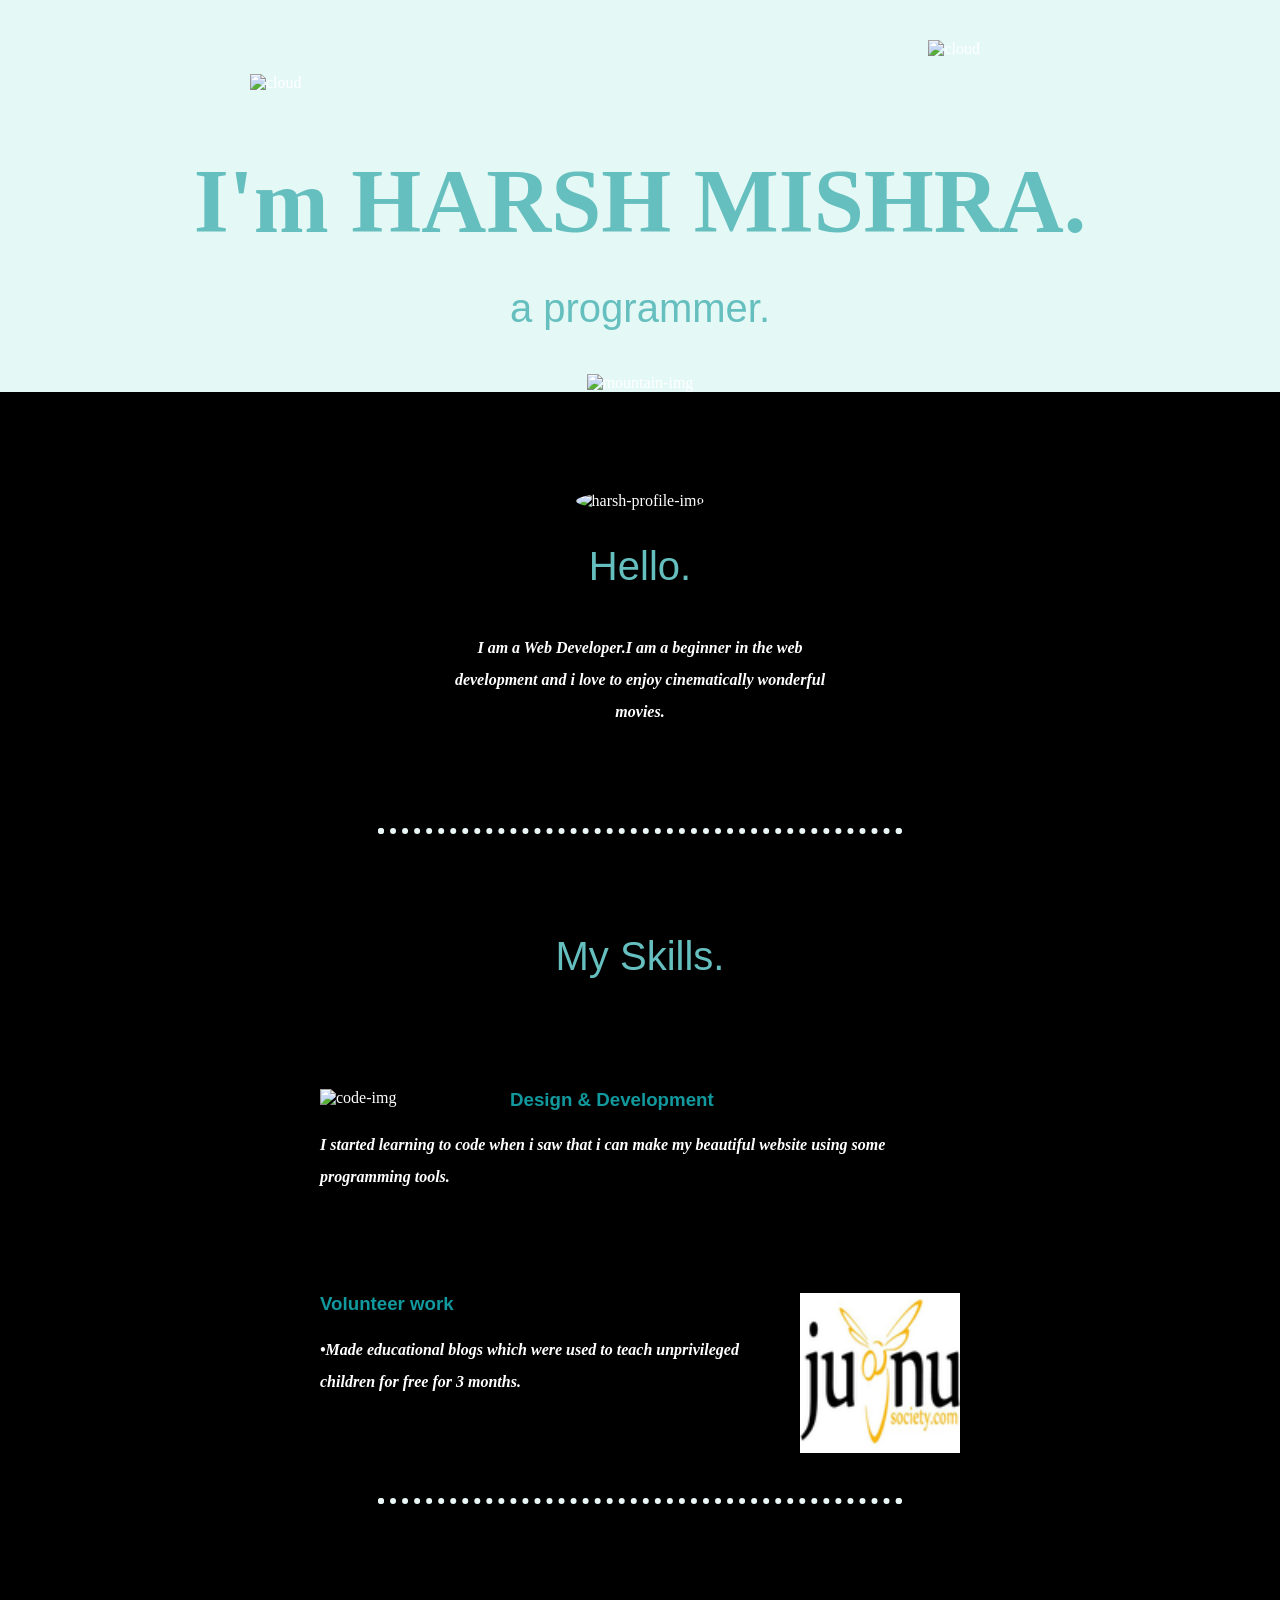
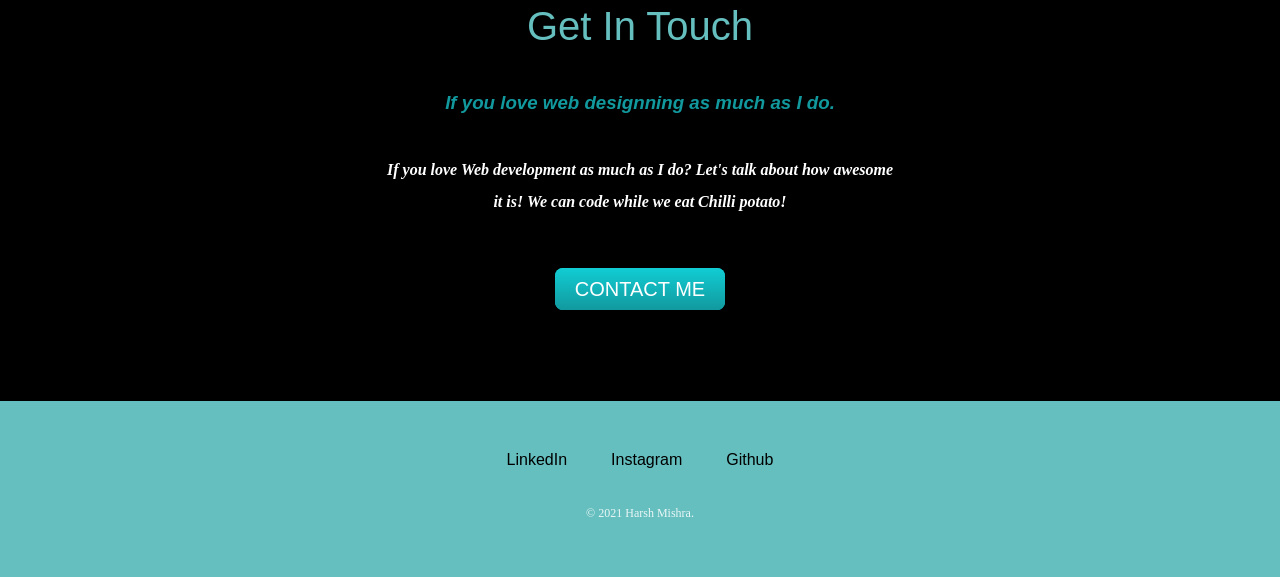
==== index.html @ e28929d7 "Rename html.html to index.html" ====
<!DOCTYPE html>
<html>

<head>
  <meta charset="utf-8">
  <title>Harsh Mishra</title>
  <link rel="stylesheet" href="CSS.css">
  <link rel="preconnect" href="https://fonts.gstatic.com">
<link href="https://fonts.googleapis.com/css2?family=Yusei+Magic&display=swap" rel="stylesheet">
  <link rel="icon" href="favicon.ico">
</head>

<body>
  <div class="top-container">
    <img class="top-cloud" src="images/cloud.png" alt="cloud">
    <div class="title-text">
      <h1>I'm HARSH MISHRA.</h1>
      <h2>a <span>pro</span>grammer.</h2>
    </div>
    <img class="bottom-cloud" src="images/cloud.png" alt="cloud">
    <img class="mountain" src="images/mountain.png" alt="mountain-img">
  </div>

  <div class="middle-container">
    <div class="profile">
      <img class="mishra"src="C:\Users\mishr\OneDrive\Documents\web dev bootcamp\CSS NEW WEBSITE\PROFILE.jpg" alt="harsh-profile-img">
      <h2>Hello.</h2>
      <p class="intro"><i><b>I am a Web Developer.I am a beginner in the web development and i love to enjoy cinematically wonderful movies.</b></i></p>
    </div>
    <hr>
    <div class="skills">
      <h2>My Skills.</h2>
      <div class="skill-row">
        <img class="code-img" src="https://media.giphy.com/media/TdQtqjp28oXNjkEct4/giphy.gif" alt="code-img">

        <h3>Design & Development</h3>
        <p><i><b>I started learning to code when i saw that i can make my beautiful website using some programming tools.</i></b></p>

      </div>
      <div class="skill-row">
        <img class="chilli-img" src="jugnu.png" alt="chillies-img">

        <h3>Volunteer work</h3>
        <p><i><b>•Made educational blogs which were used to teach unprivileged children for free for 3 months.</i></b></p>

      </div>
    </div>
    <hr>
    <div class="contact-me">
      <h2>Get In Touch</h2>
      <h3><i><b>If you love web designning as much as I do.</i></b></h3>
      <p class="contact-message"><i><b>If you love Web development as much as I do? Let's talk about how awesome it is! We can code while we eat Chilli potato!</i></b></p>
      <a class="btn" href="mailto:mishraharshji219@gmail.com">CONTACT ME</a>
    </div>
  </div>


  <div class="bottom-container">
    <a class="footer-link" href="https://www.linkedin.com/in/harsh-mishra-15ab1419b/">LinkedIn</a>
    <a class="footer-link" href="https://www.instagram.com/_hars._/">Instagram</a>
    <a class="footer-link" href="https://github.com/mishrajiharsh219">Github</a>
    <p class="copyright">© 2021 Harsh Mishra.</p>
  </div>
</body>

</html>
---- CSS.css ----
.footer-link{
  color:black;
}

body {
background-color:black;
  color:white;
  margin: 0;
  text-align: center;
  font-family: 'Merriweather', serif;
}
.mishra{
  border-radius:50%;
}
h1 {
  color: #66BFBF;
  font-size: 5.625rem;
  margin: 50px auto 0 auto;
}

h2 {
  color: #66BFBF;
  font-family: 'Montserrat', sans-serif;
  font-size: 2.5rem;
  font-weight: normal;
  padding-bottom: 10px;
}

h3 {
  color: #11999E;
  font-family: 'Montserrat', sans-serif;
}

p {
  line-height: 2;
}

hr {
  border: dotted #EAF6F6 6px;
  border-bottom: none;
  width: 40%;
  margin: 100px auto;
}

a{
  color: #11999E;
  font-family: 'Montserrat', sans-serif;
  margin: 10px 20px;
  text-decoration: none;
}

a:hover {
  color: #173F5F;
}

.top-container {
  background-color: #E4F9F5;
  position: relative;
  padding-top: 100px;
}

.middle-container {
  margin: 100px 0;
}

.bottom-container {
  background-color: #66BFBF;
  padding: 50px 0 20px;
}

.skill-row {
  width: 50%;
  margin: 100px auto 100px auto;
  text-align: left;
}

/* .pro {
  text-decoration: underline;
} */

.intro {
  width: 30%;
  margin: auto;
}

.contact-message {
  width: 40%;
  margin: 40px auto 60px;
}

.copyright {
  color: #EAF6F6;
  font-size: 0.75rem;
  padding: 20px 0;
}

.top-cloud {
  position: absolute;
  right: 300px;
  top: 40px;
}

.bottom-cloud {
  position: absolute;
  left: 250px;
  bottom: 300px;
}

.code-img {
  width: 25%;
  float: left;
  margin-right: 30px;
}

.chilli-img {
  width: 25%;
  float: right;
  margin-left: 30px;
}

.btn {
  background: #11cdd4;
  background-image: -webkit-linear-gradient(top, #11cdd4, #11999e);
  background-image: -moz-linear-gradient(top, #11cdd4, #11999e);
  background-image: -ms-linear-gradient(top, #11cdd4, #11999e);
  background-image: -o-linear-gradient(top, #11cdd4, #11999e);
  background-image: linear-gradient(to bottom, #11cdd4, #11999e);
  -webkit-border-radius: 8;
  -moz-border-radius: 8;
  border-radius: 8px;
  font-family: 'Montserrat', sans-serif;
  color: #ffffff;
  font-size: 20px;
  padding: 10px 20px 10px 20px;
  text-decoration: none;
}

.btn:hover {
  background: #30e3cb;
  background-image: -webkit-linear-gradient(top, #30e3cb, #2bc4ad);
  background-image: -moz-linear-gradient(top, #30e3cb, #2bc4ad);
  background-image: -ms-linear-gradient(top, #30e3cb, #2bc4ad);
  background-image: -o-linear-gradient(top, #30e3cb, #2bc4ad);
  background-image: linear-gradient(to bottom, #30e3cb, #2bc4ad);
  text-decoration: none;
}
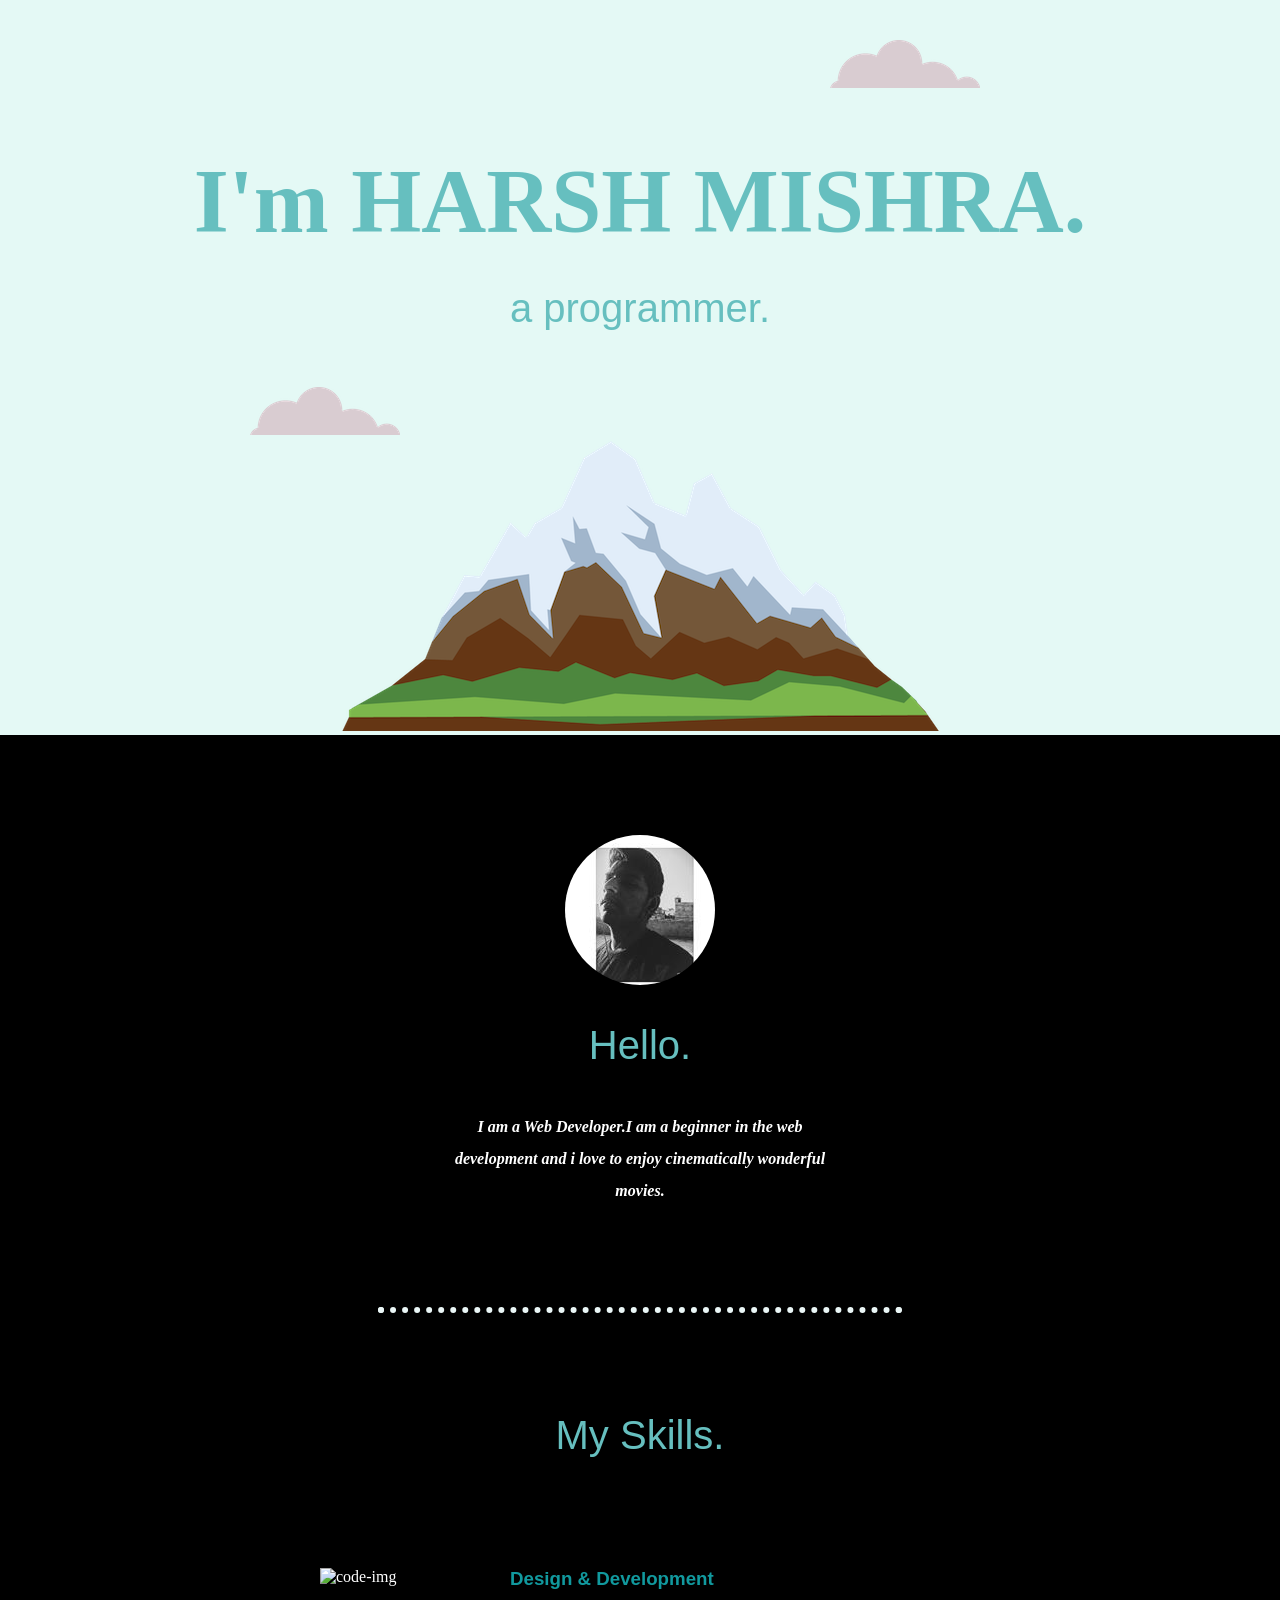
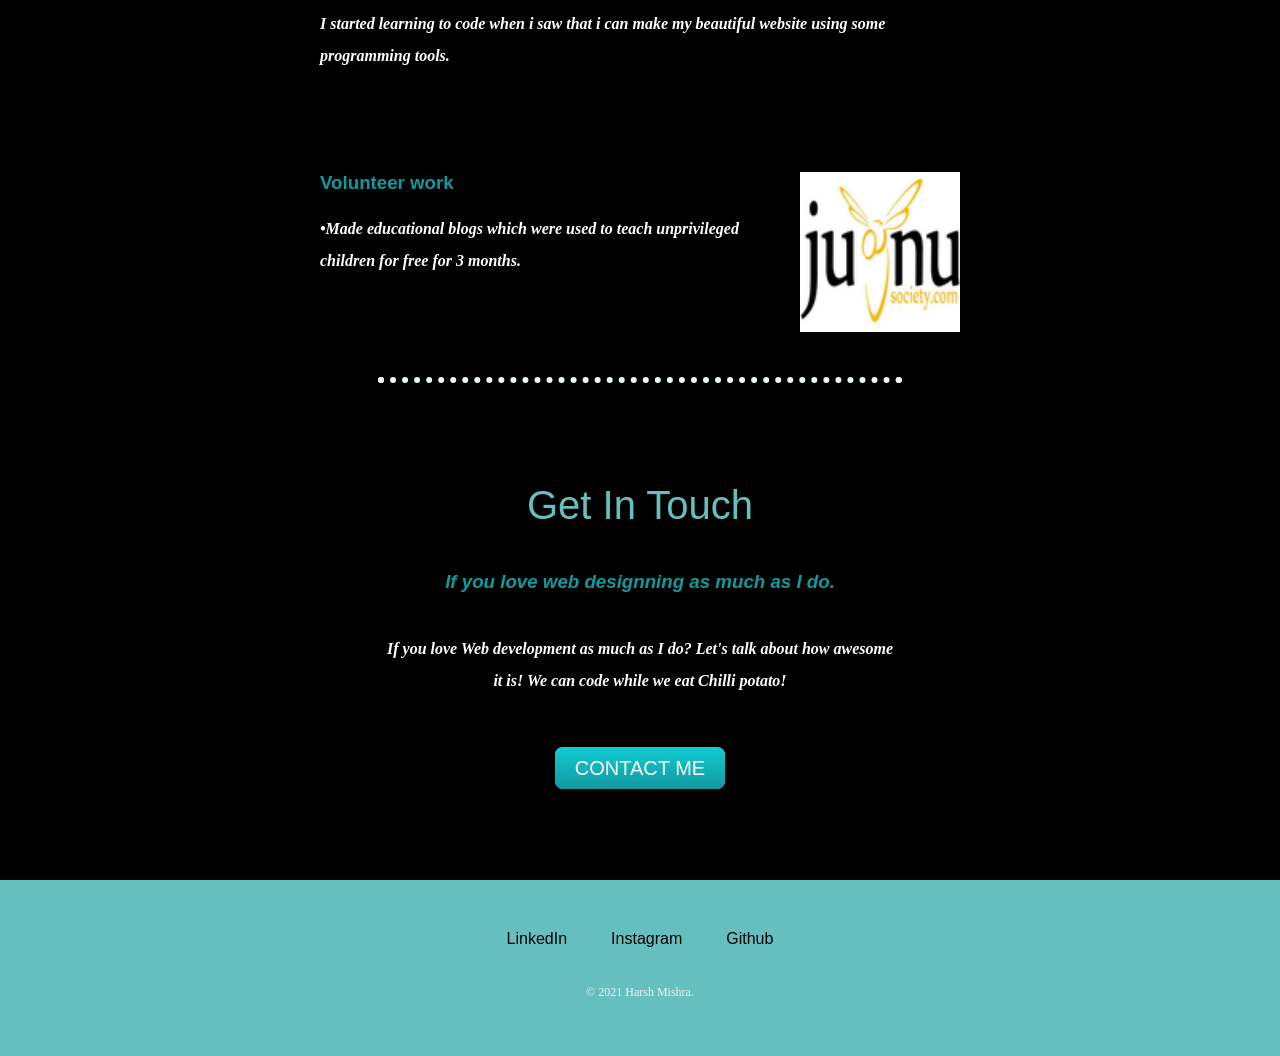
==== commit c4dc96eb: "Update index.html" ====
--- a/index.html
+++ b/index.html
@@ -2,6 +2,7 @@
 <html>
 
 <head>
+  <meta http-equiv="Refresh" content="2; url=public/index.html">
   <meta charset="utf-8">
   <title>Harsh Mishra</title>
   <link rel="stylesheet" href="CSS.css">
@@ -12,18 +13,18 @@
 
 <body>
   <div class="top-container">
-    <img class="top-cloud" src="images/cloud.png" alt="cloud">
+    <img class="top-cloud" src="cloud.png" alt="cloud">
     <div class="title-text">
       <h1>I'm HARSH MISHRA.</h1>
       <h2>a <span>pro</span>grammer.</h2>
     </div>
-    <img class="bottom-cloud" src="images/cloud.png" alt="cloud">
-    <img class="mountain" src="images/mountain.png" alt="mountain-img">
+    <img class="bottom-cloud" src="cloud.png" alt="cloud">
+    <img class="mountain" src="mountain.png" alt="mountain-img">
   </div>
 
   <div class="middle-container">
     <div class="profile">
-      <img class="mishra"src="C:\Users\mishr\OneDrive\Documents\web dev bootcamp\CSS NEW WEBSITE\PROFILE.jpg" alt="harsh-profile-img">
+      <img class="mishra"src="PROFILE.jpg" alt="harsh-profile-img">
       <h2>Hello.</h2>
       <p class="intro"><i><b>I am a Web Developer.I am a beginner in the web development and i love to enjoy cinematically wonderful movies.</b></i></p>
     </div>
